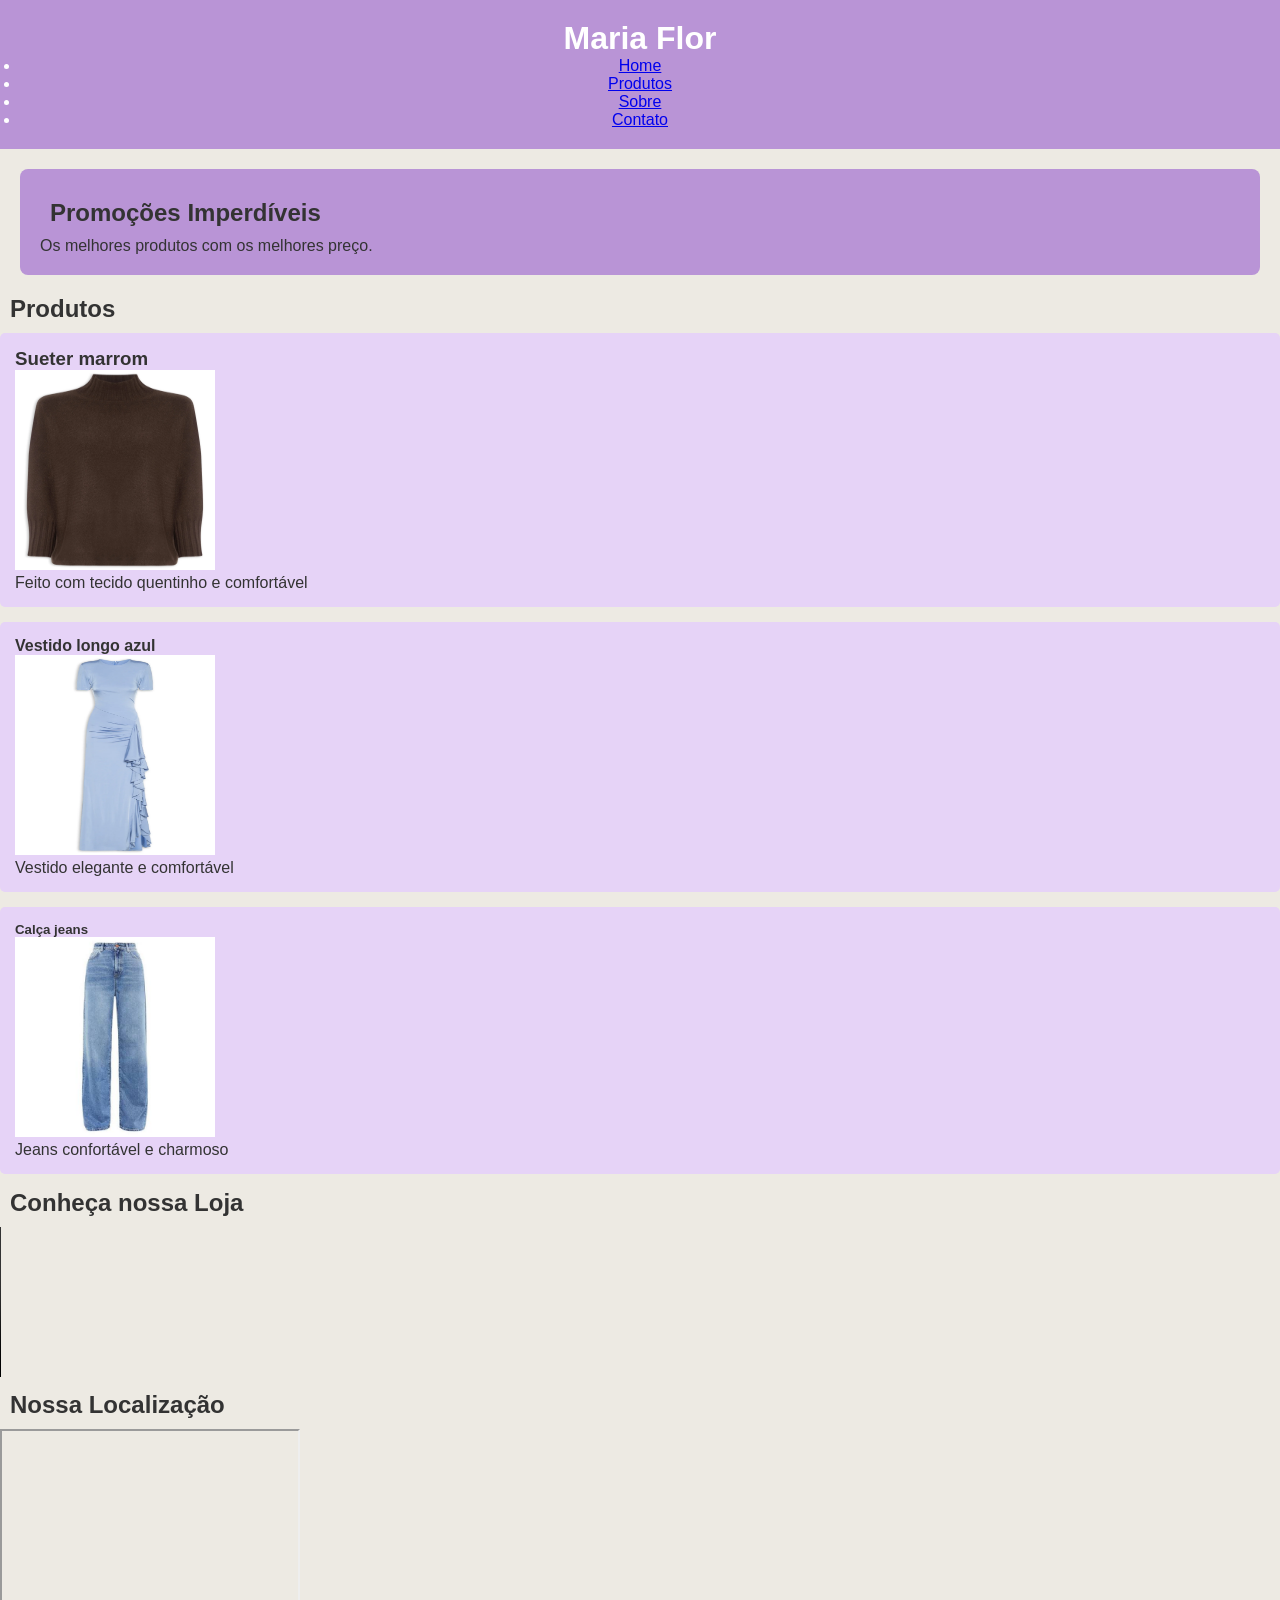
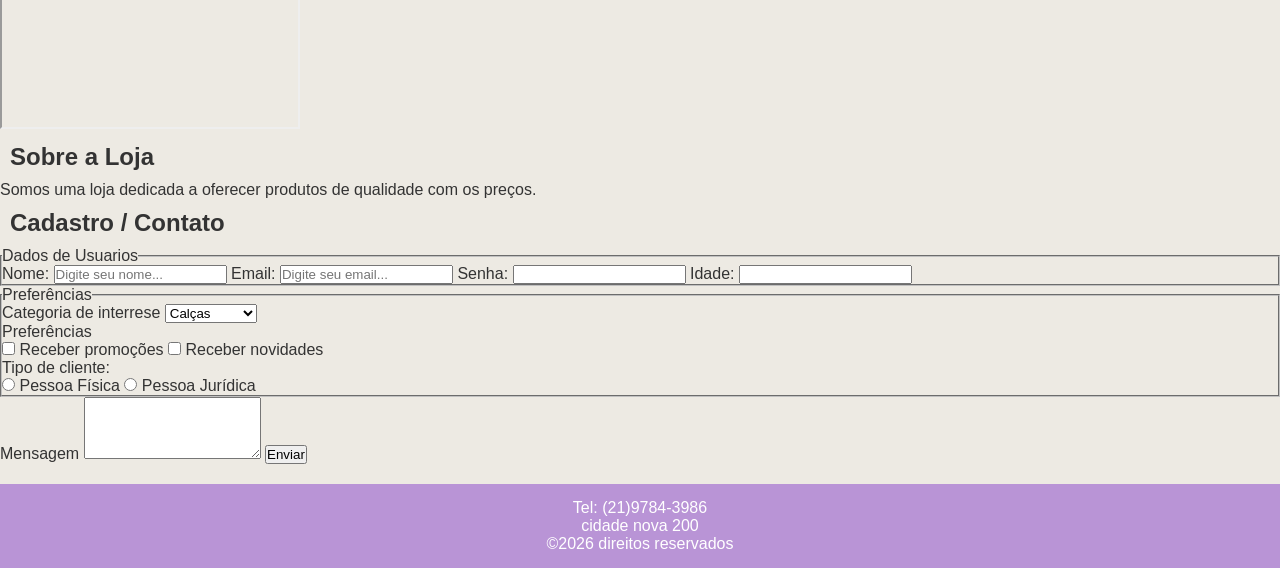
==== Minha-Loja/index.html @ 75ee2ba3 "aula de hoje" ====
<!DOCTYPE html>
<html lang="pt-BR">
<head>
    <meta charset="UTF-8">
    <meta name="viewport" content="width=device-width, initial-scale=1.0">
    <title>Document</title>

    <!--Vinculação do Css externo-->
    <link rel="stylesheet" href="./css/style.css">
</head>
<body>
     <!-- Cabeçalho-->
    <header class="header" id="Home">
<h1>Maria Flor</h1> 
<nav class="nav-menu">
    <ul>
<li><a href="#home">Home</a></li>
<li><a href="#produtos">Produtos</a></li>
<li><a href="sobre">Sobre</a></li>
<li><a href="#contato">Contato</a></li>

</ul>
</nav>
</header>

<main>

<!--Banner promocional-->
<section class="banner" arial-label="Destaque Principal">
<h2>Promoções Imperdíveis</h2>
<p>Os melhores produtos com os melhores preço.</p>

</section>
      
<!-- Produtos com imagem -->
<section id="produtos">
<h2>Produtos</h2>

<article class="product">
<h3> Sueter marrom</h3>
<img
src="./img/img.webp"
alt="Sueter marrom de gola alta, feito em tricô"
width="200"
height="200"
loading="lazy"
class="product-image">
<p> Feito com tecido quentinho e comfortável</p>
</article>



<article class="product">
<h4> Vestido longo azul</h4>
<img
src="./img/Imagem.webp"
alt="Vestido longo azul, bem confortável"
width="200"
height="200"
loading="lazy"
class="product-image">
<p> Vestido elegante e comfortável</p>
</article>



<article class="product">
<h5> Calça jeans </h5>
<img
src="./img/images.jpg"
alt="Jeans confortável e elegante"
width="200"
height="200"
loading="lazy"
class="product-image">
<p> Jeans confortável e charmoso</p>
</article>

</section>


<!---Sobre-->
    <section id="sobre" class="about">
        

    <!--Video promocional-->
    <section class="promo-video"></section>
    <h2>Conheça nossa Loja</h2>
    <video controls width="300">
    <source src="https://www.youtube.com/embed/Hmp93kMClUI?si=54E-G_0O9aYSrhpP" 
    type="video/mp4">

    </video>
    </section>

    <!--Localização com video-->
    <section class="location">
    <h2>Nossa Localização</h2>
    <iframe
    src="https://www.youtube.com/embed/a4cA0ET9DRY?si=WXRjD9ngmuBGpHN7" 
    width="300" height="300" title="Vídeo externo">
    </iframe>
    <iframe
    src="https://www.google.com/maps/embed?pb=!1m18!1m12!1m3!1d6249.571855
 1402415!2d-43.20067162297481!3d-22.909948079252946!2m3!1f0!2f0!3f0
 !3m2!1i1024!2i768!4f13.1!3m3!1m2!1s0x997f0c4e687185%3A0x973c7a140b
 9b61fa!2sEdif%C3%ADcio%20Eco%20Sapuca%C3%AD!5e1!3m2!1spt-BR!2sbr!4
 v1776867085334!5m2!1spt-BR!2sbr"
    width="300" height="200" style="border:0;" allowfullscreen="" loading="lazy"
    referrerpolicy="no-referrer-when-downgrade" width="300" height="200"
    title="Maps">>

    </iframe>

    </section>
    <h2>Sobre a Loja</h2>
    <p>Somos uma loja dedicada a oferecer produtos de qualidade com os preços.</p>

</section>

<!-- Formulário -->
<section id="=Contato">
<h2>Cadastro / Contato</h2>

<form class="form-contact" id="form-contact" action="/enviar">
<fieldset>
<legend>Dados de Usuarios</legend>

<label for="nome">Nome:</label>
<input type="text" id="nome" name="nome" require placeholder="Digite seu nome... " minlength="3">

 
<label for="email">Email:</label>
<input type="email" id="email" name="email" required placeholder="Digite seu email...">

<label for="senha">Senha:</label>
 <input type="senha" id="senha" name="email" required minlength="8">

  <label for=" idade">Idade:</label>
<input type="senha" id="senha" name="senha" required min="18" max="120">

<label></label>

</fieldset>
<!--Caixa de interações-->
<fieldset>
<legend>Preferências</legend>

<label for="categoria">Categoria de interrese</label>
<select id="categoria" name="categoria" required>
<option value=""select disabled>Selecione...</option>
<option value="calças">Calças</option>
<option value="vestidos">Roupas</option>
<option value="acessorios">Acessorios</option>

    </select>

<p>Preferências</p>
<input type="checkbox" name="pref" id="promo" value="promo">
<label for="promo">Receber promoções</label>

<input type="checkbox" name="pref" id="novidades" value="novidades">
<label for="novidades">Receber novidades</label>

<p>Tipo  de cliente:</p>
<input type="radio" id="pf" name="tipo" value="pf" required>
<label for="pf">Pessoa Física</label>

<input type="radio" id="pj" name="tipo" value="pj">
<label for="pj">Pessoa Jurídica</label>

</fieldset>

<label for="mensagem">Mensagem</label>
<textarea id="mensagem" name="mensagem" rows="4" placeholderDigite sua mensagem...>

</textarea>

                <button type="submit">Enviar</button>

 </form>

</section>
        

 </main>
    <footer class="footer">
        Tel: (21)9784-3986<br>
      cidade nova 200<br>
        &copy;2026 direitos reservados
    </footer>
</body>
</html>
---- Minha-Loja/css/style.css ----
/* reset */
*{
margin: 0;
padding: 0;
box-sizing: border-box;
}

/* Corpo da página*/
body{
    font-family: Arial, sans-serif;
    background-color: #ece8e1e7;
    color:#333;
}
/*Cabeçalho*/
.header{
    background-color: #b994d6;
    color: white;
    padding: 20px;
    text-align: center;
}

/*banner*/
.banner{
background-color:#b994d6;
padding: 20px;
margin: 20px;
border-radius: 8px
}

/* Seção de Produtos*/
.products{
    margin: 20px;
}

/*cards produtos*/
.product{
    background-color: #e6d3f7;
    border: #ddd;
    padding: 15px;
    margin-bottom: 15px;
    border-radius: 5px;
}

/*titulos*/
h2{
    margin: 10px;
}

/*Rodape*/
.footer{
    background-color: #b994d6;
    color: white;
    text-align: center;
    padding: 15px;
    margin-top: 20px;
}
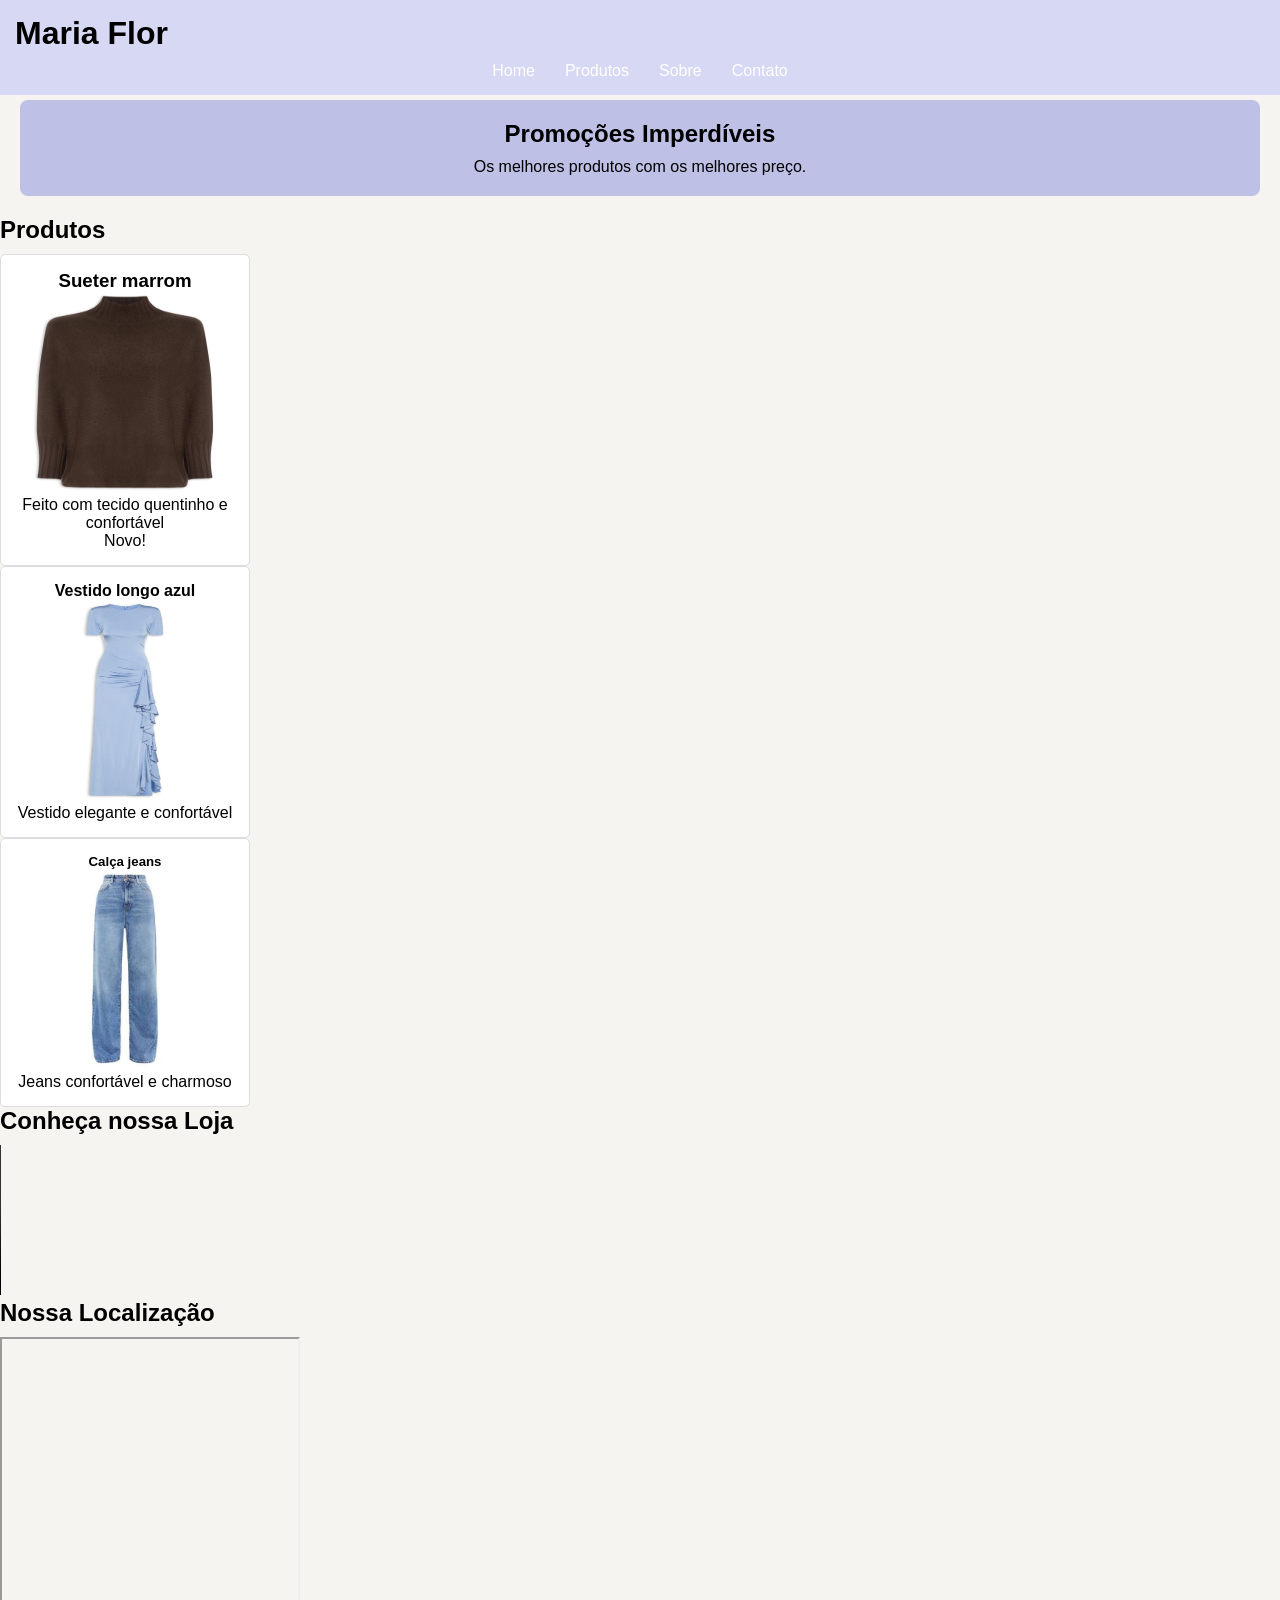
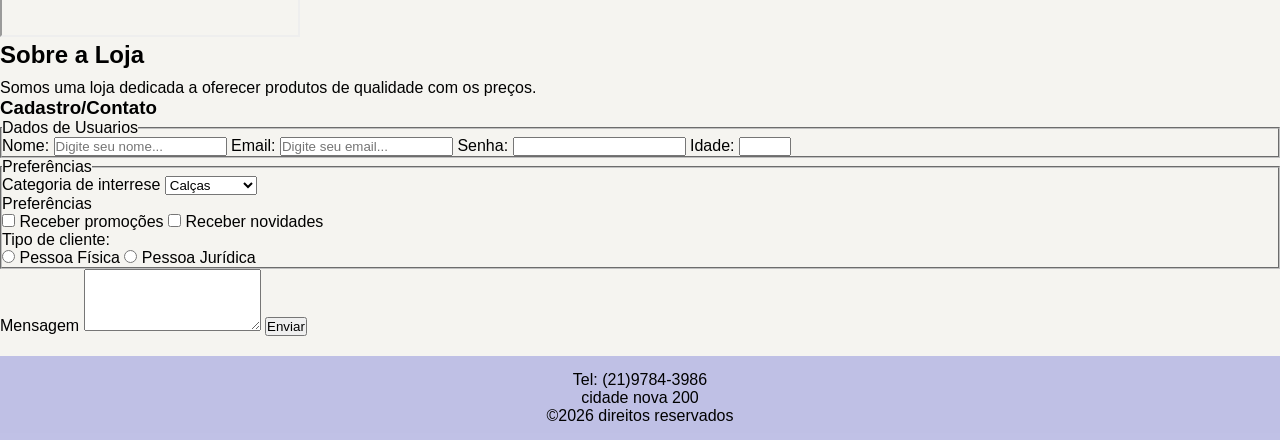
==== commit 2e534f20: "aula2" ====
--- a/Minha-Loja/index.html
+++ b/Minha-Loja/index.html
@@ -9,18 +9,18 @@
     <link rel="stylesheet" href="./css/style.css">
 </head>
 <body>
-     <!-- Cabeçalho-->
-    <header class="header" id="Home">
-<h1>Maria Flor</h1> 
-<nav class="nav-menu">
-    <ul>
-<li><a href="#home">Home</a></li>
-<li><a href="#produtos">Produtos</a></li>
-<li><a href="sobre">Sobre</a></li>
-<li><a href="#contato">Contato</a></li>
+    <!-- Cabeçalho-->
+<header class="header" id="Home">
+    <h1>Maria Flor</h1> 
+    <nav class="nav-menu">
+       <ul>
+    <li><a href="#home">Home</a></li>
+    <li><a href="#produtos">Produtos</a></li>
+    <li><a href="#sobre">Sobre</a></li>
+    <li><a href="#contato">Contato</a></li>
 
-</ul>
-</nav>
+    </ul>
+    </nav>
 </header>
 
 <main>
@@ -45,10 +45,9 @@
 height="200"
 loading="lazy"
 class="product-image">
-<p> Feito com tecido quentinho e comfortável</p>
+<p> Feito com tecido quentinho e confortável</p>
+<p class="bagde-novo">Novo!</p>
 </article>
-
-
 
 <article class="product">
 <h4> Vestido longo azul</h4>
@@ -59,21 +58,20 @@
 height="200"
 loading="lazy"
 class="product-image">
-<p> Vestido elegante e comfortável</p>
+<p> Vestido elegante e confortável</p>
+
 </article>
-
-
 
 <article class="product">
 <h5> Calça jeans </h5>
 <img
-src="./img/images.jpg"
-alt="Jeans confortável e elegante"
+src="./img/images.jpg"alt="Jeans confortável e elegante"
 width="200"
 height="200"
 loading="lazy"
 class="product-image">
 <p> Jeans confortável e charmoso</p>
+
 </article>
 
 </section>
@@ -102,10 +100,11 @@
     </iframe>
     <iframe
     src="https://www.google.com/maps/embed?pb=!1m18!1m12!1m3!1d6249.571855
- 1402415!2d-43.20067162297481!3d-22.909948079252946!2m3!1f0!2f0!3f0
- !3m2!1i1024!2i768!4f13.1!3m3!1m2!1s0x997f0c4e687185%3A0x973c7a140b
- 9b61fa!2sEdif%C3%ADcio%20Eco%20Sapuca%C3%AD!5e1!3m2!1spt-BR!2sbr!4
- v1776867085334!5m2!1spt-BR!2sbr"
+1402415!2d-43.20067162297481!3d-22.909948079252946!2m3!1f0!2f0!3f0
+!3m2!1i1024!2i768!4f13.1!3m3!1m2!1s0x997f0c4e687185%3A0x973c7a140b
+9b61fa!2sEdif%C3%ADcio%20Eco%20Sapuca%C3%AD!5e1!3m2!1spt-BR!2sbr!4
+v1776867085334!5m2!1spt-BR!2sbr"
+
     width="300" height="200" style="border:0;" allowfullscreen="" loading="lazy"
     referrerpolicy="no-referrer-when-downgrade" width="300" height="200"
     title="Maps">>
@@ -119,25 +118,25 @@
 </section>
 
 <!-- Formulário -->
-<section id="=Contato">
-<h2>Cadastro / Contato</h2>
+<section id="=contato">
+<h3>Cadastro/Contato</h3>
 
 <form class="form-contact" id="form-contact" action="/enviar">
 <fieldset>
 <legend>Dados de Usuarios</legend>
 
 <label for="nome">Nome:</label>
-<input type="text" id="nome" name="nome" require placeholder="Digite seu nome... " minlength="3">
+<input type="text" id="nome" name="nome" required placeholder="Digite seu nome... " minlength="3">
 
  
 <label for="email">Email:</label>
 <input type="email" id="email" name="email" required placeholder="Digite seu email...">
 
 <label for="senha">Senha:</label>
- <input type="senha" id="senha" name="email" required minlength="8">
+ <input type="password" id="senha" name="email" required minlength="8">
 
   <label for=" idade">Idade:</label>
-<input type="senha" id="senha" name="senha" required min="18" max="120">
+<input type="number" id="idade" name="idade" required min="18" max="120">
 
 <label></label>
 
@@ -148,7 +147,7 @@
 
 <label for="categoria">Categoria de interrese</label>
 <select id="categoria" name="categoria" required>
-<option value=""select disabled>Selecione...</option>
+<option value="" select disabled>Selecione...</option>
 <option value="calças">Calças</option>
 <option value="vestidos">Roupas</option>
 <option value="acessorios">Acessorios</option>
@@ -184,7 +183,7 @@
         
 
  </main>
-    <footer class="footer">
+    <footer class="footer" id="contato">
         Tel: (21)9784-3986<br>
       cidade nova 200<br>
         &copy;2026 direitos reservados
--- a/Minha-Loja/css/style.css
+++ b/Minha-Loja/css/style.css
@@ -8,49 +8,116 @@
 /* Corpo da página*/
 body{
     font-family: Arial, sans-serif;
-    background-color: #ece8e1e7;
-    color:#333;
+    background-color: #f5f3efe7;
+   
 }
-/*Cabeçalho*/
+/*Cabeçalho fixo*/
 .header{
-    background-color: #b994d6;
-    color: white;
-    padding: 20px;
-    text-align: center;
+    background-color:#d7d8f4;
+    color: #000000;
+    padding: 15px;
+    position: fixed;
+    width: 100%;
+    top: 0;
+    z-index: 1000;
+    
+
 }
 
 /*banner*/
 .banner{
-background-color:#b994d6;
-padding: 20px;
+background-color:#b6b7e4d6;
+padding: 20px; 
 margin: 20px;
-border-radius: 8px
+border-radius: 8px;
+text-align: center;
+}
+
+main{
+    margin-top: 100px;
 }
 
 /* Seção de Produtos*/
 .products{
-    margin: 20px;
+    display: flex;
+    flex-wrap: wrap;
+    justify-content: center;
+    gap: 20px;
+   /* margin: 20px;*/
 }
 
-/*cards produtos*/
+
+/*cards produtos lado a lado*/
 .product{
-    background-color: #e6d3f7;
-    border: #ddd;
+   /* position: relative;*/
+   /* display: inline-block;*/
+   /* width: 45%;*/
+    background-color: #ffffff;
+    border: 1px solid #ddd;
     padding: 15px;
-    margin-bottom: 15px;
+    width: 250px;
     border-radius: 5px;
+    text-align: center;
+   /* margin: 10px;*/
+    /*vertical-align: top; */
+
 }
+
+/* bagde NOVO*/
+/*.bagde-novo{
+position: absolute;
+top: 5px;
+right: 5px;
+border: 1px solid #ffffff;
+background-color: #cd1818;
+color: #000000;
+border-radius: 5px;
+padding: 2px;
+}/*
+
+/*product hover*/
+.product:hover{
+transform: scale(1.05);
+border-color: #989ada;
+}
+
 
 /*titulos*/
 h2{
-    margin: 10px;
+margin-bottom: 10px;
+    
 }
 
 /*Rodape*/
 .footer{
-    background-color: #b994d6;
-    color: white;
+    background-color: #b6b7e4d6;
+    color: #000000;
     text-align: center;
     padding: 15px;
     margin-top: 20px;
-}+}
+
+/*menu horizontal flex*/
+.nav-menu ul{
+    display: flex;
+    justify-content: center;
+    list-style: none;
+    margin-top: 10px;
+}
+
+
+
+.nav-menu  li{
+margin: 0 15px;
+    
+}
+
+.nav-menu a{
+    color:white;
+    text-decoration: none;
+}
+
+/*hover do menu*/
+.nav-menu a:hover{
+    text-decoration: underline;
+}
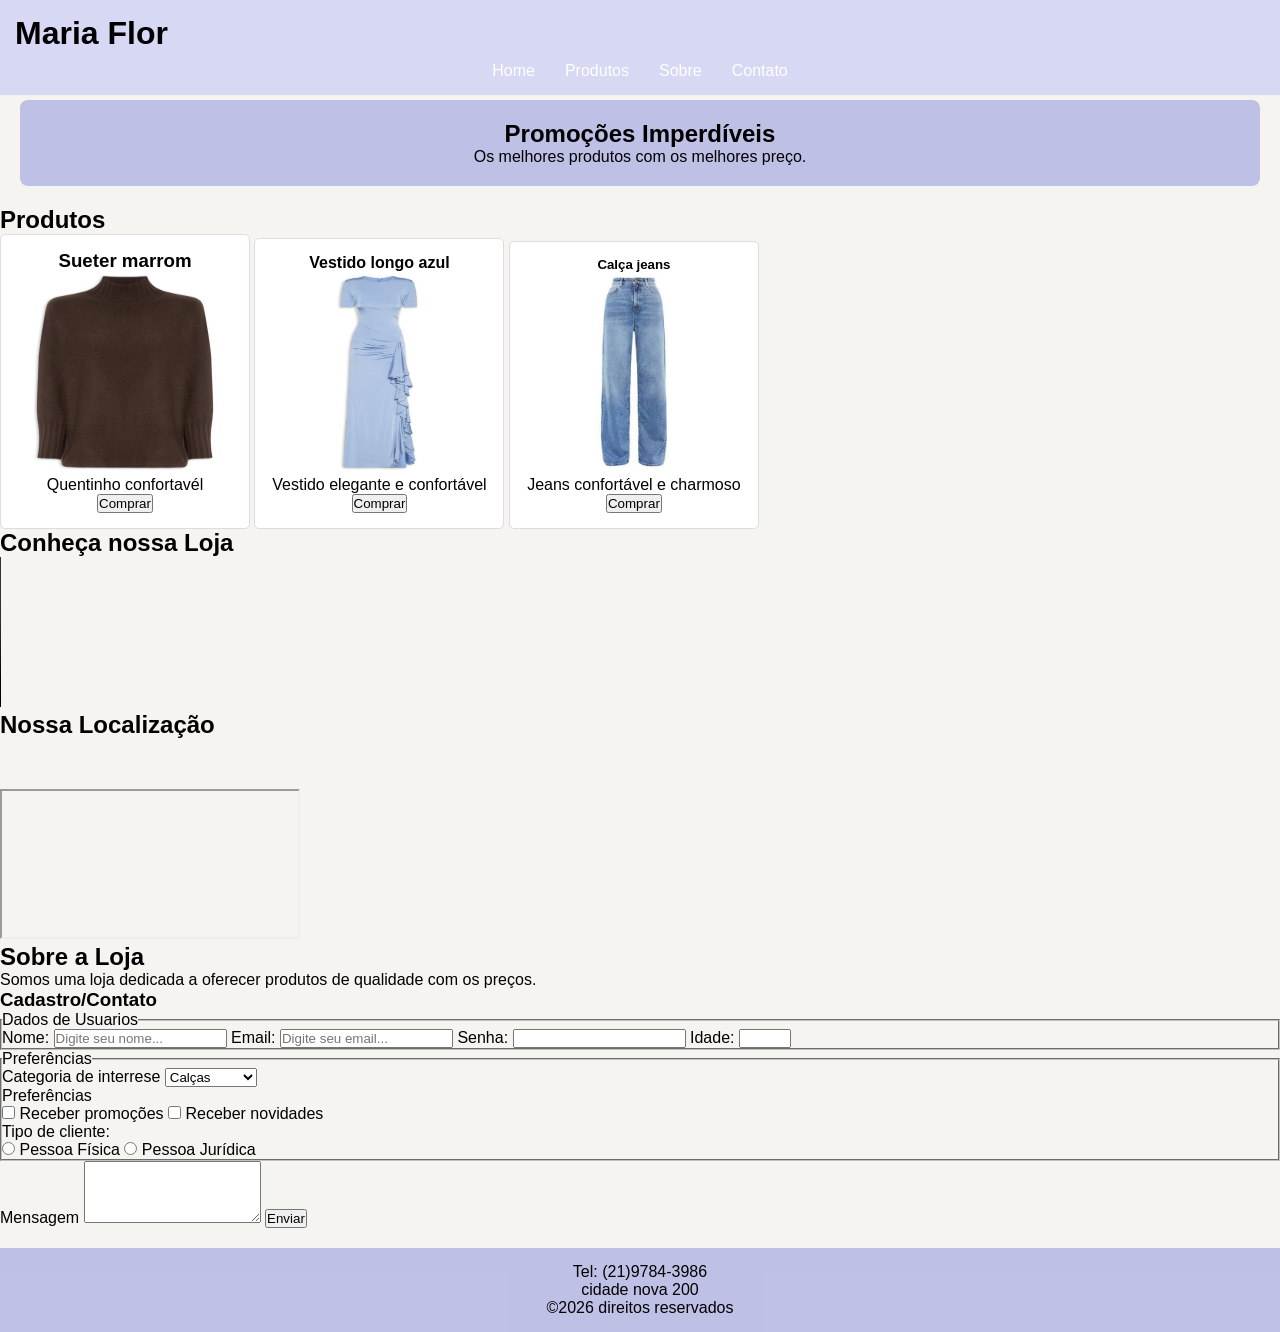
==== commit 889c3c86: "site atualizado" ====
--- a/Minha-Loja/index.html
+++ b/Minha-Loja/index.html
@@ -3,7 +3,7 @@
 <head>
     <meta charset="UTF-8">
     <meta name="viewport" content="width=device-width, initial-scale=1.0">
-    <title>Document</title>
+    <title>minha loja online</title>
 
     <!--Vinculação do Css externo-->
     <link rel="stylesheet" href="./css/style.css">
@@ -33,10 +33,10 @@
 </section>
       
 <!-- Produtos com imagem -->
-<section id="produtos">
+<section id="product">
 <h2>Produtos</h2>
 
-<article class="product">
+<article class="product-card">
 <h3> Sueter marrom</h3>
 <img
 src="./img/img.webp"
@@ -45,11 +45,13 @@
 height="200"
 loading="lazy"
 class="product-image">
-<p> Feito com tecido quentinho e confortável</p>
-<p class="bagde-novo">Novo!</p>
+<p> Quentinho confortavél </p>
+ <button type="submit">Comprar</button>
+
 </article>
 
-<article class="product">
+
+<article class="product-card">
 <h4> Vestido longo azul</h4>
 <img
 src="./img/Imagem.webp"
@@ -59,20 +61,24 @@
 loading="lazy"
 class="product-image">
 <p> Vestido elegante e confortável</p>
-
+   <button type="submit">Comprar</button>
 </article>
 
-<article class="product">
+
+<article class="product-card">
 <h5> Calça jeans </h5>
 <img
-src="./img/images.jpg"alt="Jeans confortável e elegante"
+src="./img/images.jpg"
+alt="Jeans confortável e elegante"
 width="200"
 height="200"
 loading="lazy"
 class="product-image">
 <p> Jeans confortável e charmoso</p>
+ <button type="submit">Comprar</button>
+</article>
 
-</article>
+
 
 </section>
 
@@ -82,12 +88,12 @@
         
 
     <!--Video promocional-->
-    <section class="promo-video"></section>
+    <section class="promo-video">
     <h2>Conheça nossa Loja</h2>
     <video controls width="300">
     <source src="https://www.youtube.com/embed/Hmp93kMClUI?si=54E-G_0O9aYSrhpP" 
     type="video/mp4">
-
+    seu navegador não suporta o vídeo.
     </video>
     </section>
 
@@ -96,7 +102,7 @@
     <h2>Nossa Localização</h2>
     <iframe
     src="https://www.youtube.com/embed/a4cA0ET9DRY?si=WXRjD9ngmuBGpHN7" 
-    width="300" height="300" title="Vídeo externo">
+    width="300" height="150" title="Vídeo externo">    
     </iframe>
     <iframe
     src="https://www.google.com/maps/embed?pb=!1m18!1m12!1m3!1d6249.571855
@@ -106,7 +112,7 @@
 v1776867085334!5m2!1spt-BR!2sbr"
 
     width="300" height="200" style="border:0;" allowfullscreen="" loading="lazy"
-    referrerpolicy="no-referrer-when-downgrade" width="300" height="200"
+    referrerpolicy="no-referrer-when-downgrade" width="300" height="150"
     title="Maps">>
 
     </iframe>
--- a/Minha-Loja/css/style.css
+++ b/Minha-Loja/css/style.css
@@ -20,8 +20,6 @@
     width: 100%;
     top: 0;
     z-index: 1000;
-    
-
 }
 
 /*banner*/
@@ -38,33 +36,33 @@
 }
 
 /* Seção de Produtos*/
-.products{
-    display: flex;
-    flex-wrap: wrap;
-    justify-content: center;
-    gap: 20px;
-   /* margin: 20px;*/
-}
+    .produtos{
+        display: flex;
+        flex-wrap: wrap;
+        justify-content: center;
+        gap: 20px;
+    /* margin: 20px;*/
+    }
 
 
-/*cards produtos lado a lado*/
-.product{
-   /* position: relative;*/
-   /* display: inline-block;*/
-   /* width: 45%;*/
-    background-color: #ffffff;
-    border: 1px solid #ddd;
-    padding: 15px;
-    width: 250px;
-    border-radius: 5px;
-    text-align: center;
-   /* margin: 10px;*/
-    /*vertical-align: top; */
+    /*cards produtos lado a lado*/
+    .product-card{
+        /*position: relative*/
+        display: inline-block;
+        /* width: 45%;*/
+        background-color: #ffffff;
+        border: 1px solid #ddd;
+        padding: 15px;
+        width: 250px;
+        border-radius: 5px;
+        text-align: center;
+    /* margin: 10px;*/
+        /*vertical-align: top; */
 
 }
 
 /* bagde NOVO*/
-/*.bagde-novo{
+.bagde-novo{
 position: absolute;
 top: 5px;
 right: 5px;
@@ -73,7 +71,7 @@
 color: #000000;
 border-radius: 5px;
 padding: 2px;
-}/*
+}
 
 /*product hover*/
 .product:hover{
@@ -81,12 +79,26 @@
 border-color: #989ada;
 }
 
+@media (min-width: 1024px) {
+.products {
+grid-template-columns: repeat(3, 1fr);
+}
+}
 
-/*titulos*/
-h2{
-margin-bottom: 10px;
-    
+
+@media (min-width: 768px) {
+.products {
+grid-template-columns: repeat(3, 1fr);
 }
+}
+
+@media (max-width: 768px) {
+.produtos-grid {
+grid: template columns 1fr;
+}
+}
+
+
 
 /*Rodape*/
 .footer{
@@ -109,7 +121,6 @@
 
 .nav-menu  li{
 margin: 0 15px;
-    
 }
 
 .nav-menu a{
@@ -121,3 +132,4 @@
 .nav-menu a:hover{
     text-decoration: underline;
 }
+
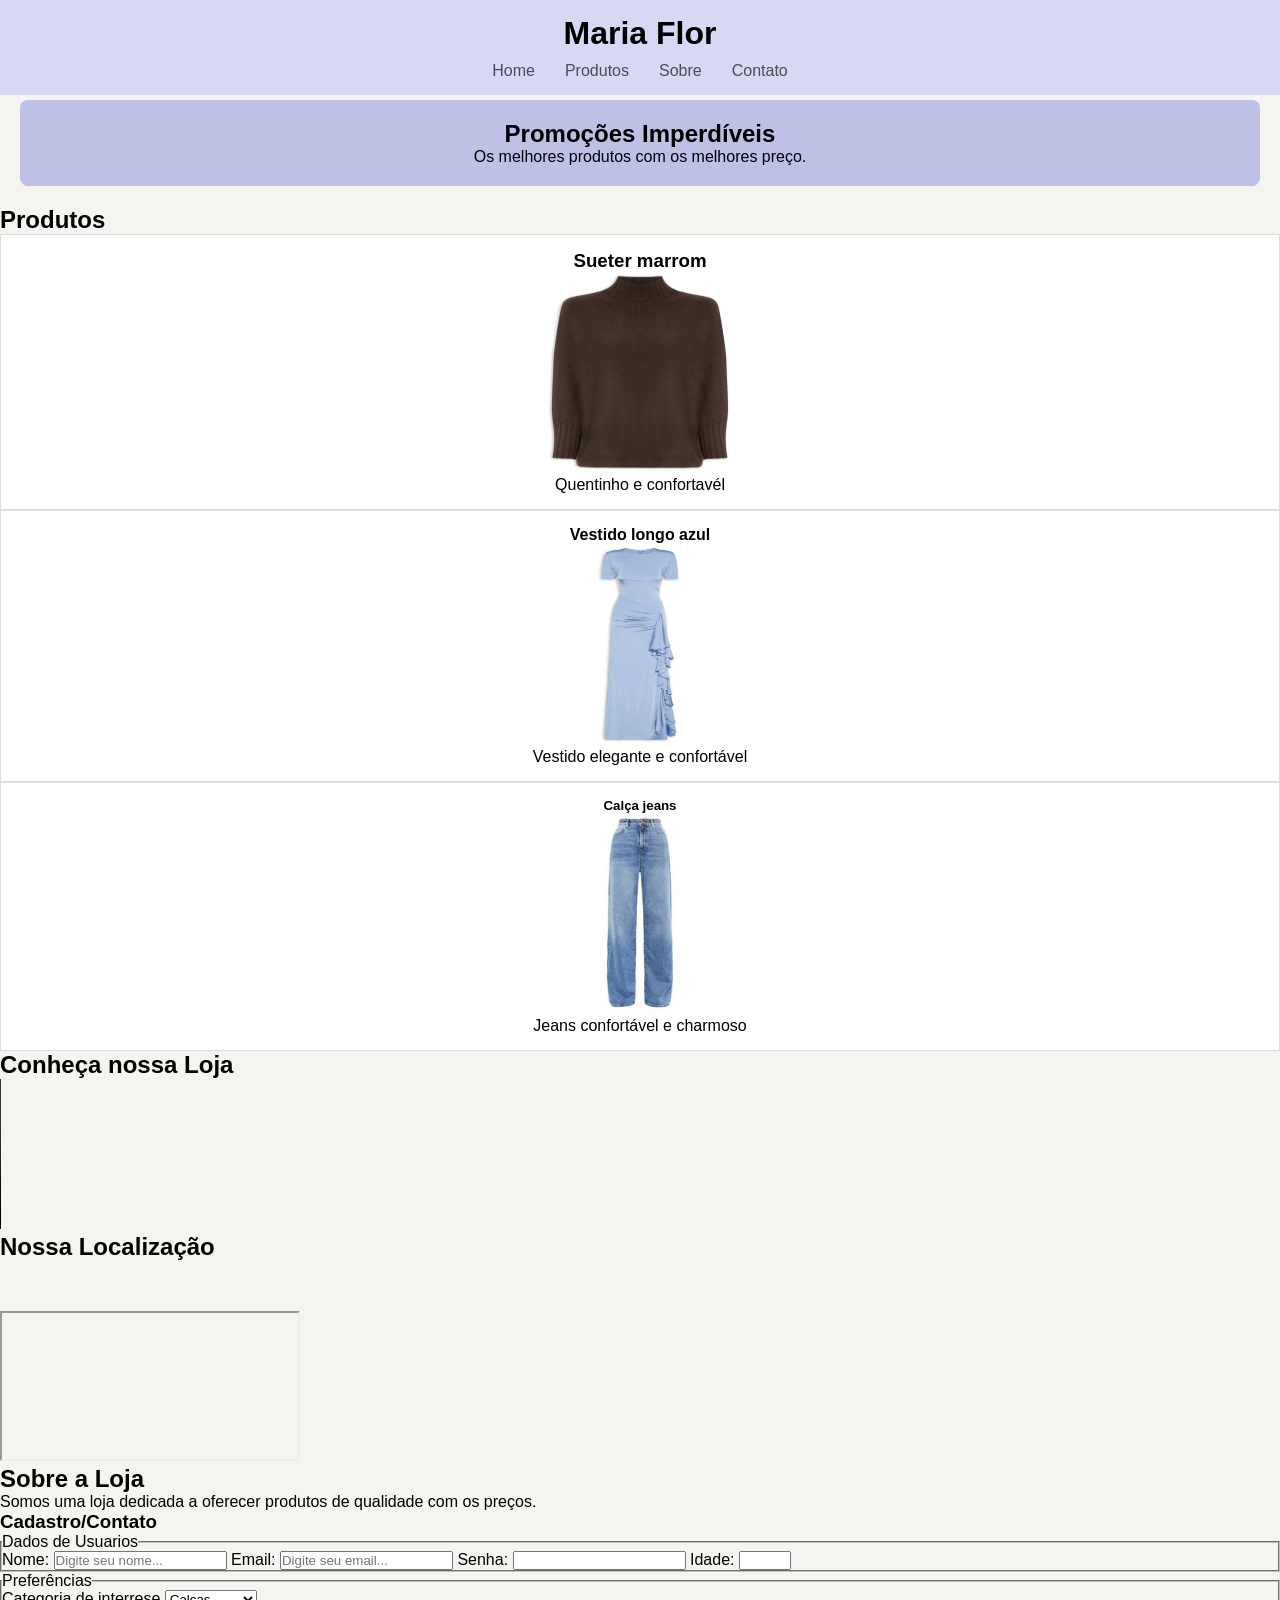
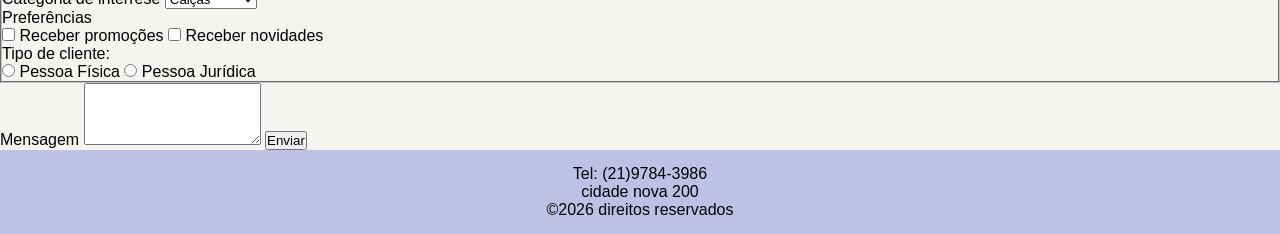
==== commit 24443efa: "atualização2" ====
--- a/Minha-Loja/index.html
+++ b/Minha-Loja/index.html
@@ -45,9 +45,7 @@
 height="200"
 loading="lazy"
 class="product-image">
-<p> Quentinho confortavél </p>
- <button type="submit">Comprar</button>
-
+<p> Quentinho e confortavél </p>
 </article>
 
 
@@ -61,7 +59,6 @@
 loading="lazy"
 class="product-image">
 <p> Vestido elegante e confortável</p>
-   <button type="submit">Comprar</button>
 </article>
 
 
@@ -75,7 +72,6 @@
 loading="lazy"
 class="product-image">
 <p> Jeans confortável e charmoso</p>
- <button type="submit">Comprar</button>
 </article>
 
 
--- a/Minha-Loja/css/style.css
+++ b/Minha-Loja/css/style.css
@@ -1,3 +1,16 @@
+:root{
+    --primary-color:#b6b7e4d6;
+    --secundary-color:#989ada;
+    --dark-color:#000000;
+    --text-color:#000000;
+    --bg-color:#ffffff;
+    
+    --padding:15px;
+    --radius:8px;
+
+
+}
+
 /* reset */
 *{
 margin: 0;
@@ -14,12 +27,13 @@
 /*Cabeçalho fixo*/
 .header{
     background-color:#d7d8f4;
-    color: #000000;
+    color: var(--dark-color);
     padding: 15px;
     position: fixed;
     width: 100%;
     top: 0;
     z-index: 1000;
+    text-align:center;
 }
 
 /*banner*/
@@ -29,6 +43,7 @@
 margin: 20px;
 border-radius: 8px;
 text-align: center;
+animation: fadeIn 1s ease-in;
 }
 
 main{
@@ -36,28 +51,30 @@
 }
 
 /* Seção de Produtos*/
-    .produtos{
-        display: flex;
-        flex-wrap: wrap;
-        justify-content: center;
-        gap: 20px;
-    /* margin: 20px;*/
-    }
+.produtos{
+display:grid;
+grid-template-columns:1fr 1fr;
+gap: 15px;
+padding: 10px;
+/*justify-content: center;*/
+/* margin: 20px;*/
+}
 
 
-    /*cards produtos lado a lado*/
-    .product-card{
-        /*position: relative*/
-        display: inline-block;
-        /* width: 45%;*/
-        background-color: #ffffff;
-        border: 1px solid #ddd;
-        padding: 15px;
-        width: 250px;
-        border-radius: 5px;
-        text-align: center;
-    /* margin: 10px;*/
-        /*vertical-align: top; */
+/*cards produtos lado a lado*/
+.product-card{
+/*position: relative*/
+/*display: inline-block;*/
+/* width: 45%;*/
+background-color: var(--bg-color);
+border: 1px solid #ddd;
+padding: 15px;
+text-align: center;
+transition: transform 0.3s, box-shadow 0.3s;
+/*width: 250px;*/
+/*border-radius: 5px;*/
+/* margin: 10px;*/
+/*vertical-align: top; */
 
 }
 
@@ -66,47 +83,28 @@
 position: absolute;
 top: 5px;
 right: 5px;
-border: 1px solid #ffffff;
+border: 1px solid var(--bg-color);
 background-color: #cd1818;
-color: #000000;
+color:var(--dark-color);
 border-radius: 5px;
 padding: 2px;
 }
 
 /*product hover*/
 .product:hover{
-transform: scale(1.05);
-border-color: #989ada;
+transform: translateY(-5px);
+box-shadow: 0 4px 10px rgba(red, green, blue, alpha);
+border-color:var(--secundary-color);
 }
-
-@media (min-width: 1024px) {
-.products {
-grid-template-columns: repeat(3, 1fr);
-}
-}
-
-
-@media (min-width: 768px) {
-.products {
-grid-template-columns: repeat(3, 1fr);
-}
-}
-
-@media (max-width: 768px) {
-.produtos-grid {
-grid: template columns 1fr;
-}
-}
-
 
 
 /*Rodape*/
 .footer{
-    background-color: #b6b7e4d6;
-    color: #000000;
+    background-color: var(--primary-color);
+    color: var(--dark-color);
     text-align: center;
     padding: 15px;
-    margin-top: 20px;
+   /* margin-top: 20px;*/
 }
 
 /*menu horizontal flex*/
@@ -118,18 +116,42 @@
 }
 
 
-
 .nav-menu  li{
 margin: 0 15px;
 }
 
 .nav-menu a{
-    color:white;
-    text-decoration: none;
+    color:#000000a7;
+    text-decoration:none;
 }
 
 /*hover do menu*/
 .nav-menu a:hover{
-    text-decoration: underline;
+    text-decoration:underline;
 }
 
+/*tablet*/
+@media (min-width:768px){
+    .products{
+        grid-template-columns: 1fr,1fr;
+    }
+}
+
+/*desktop*/
+@media (min-width:1024px){
+    .products{
+        grid-template-columns: repeat(3,1fr);
+    }
+
+}
+
+/*animação*/
+@keyframes fadeIn{
+    from{
+opacity: 0;
+ transform: translateY(10px);}
+to {
+opacity: 1;
+transform: translateY(0);
+ }
+}
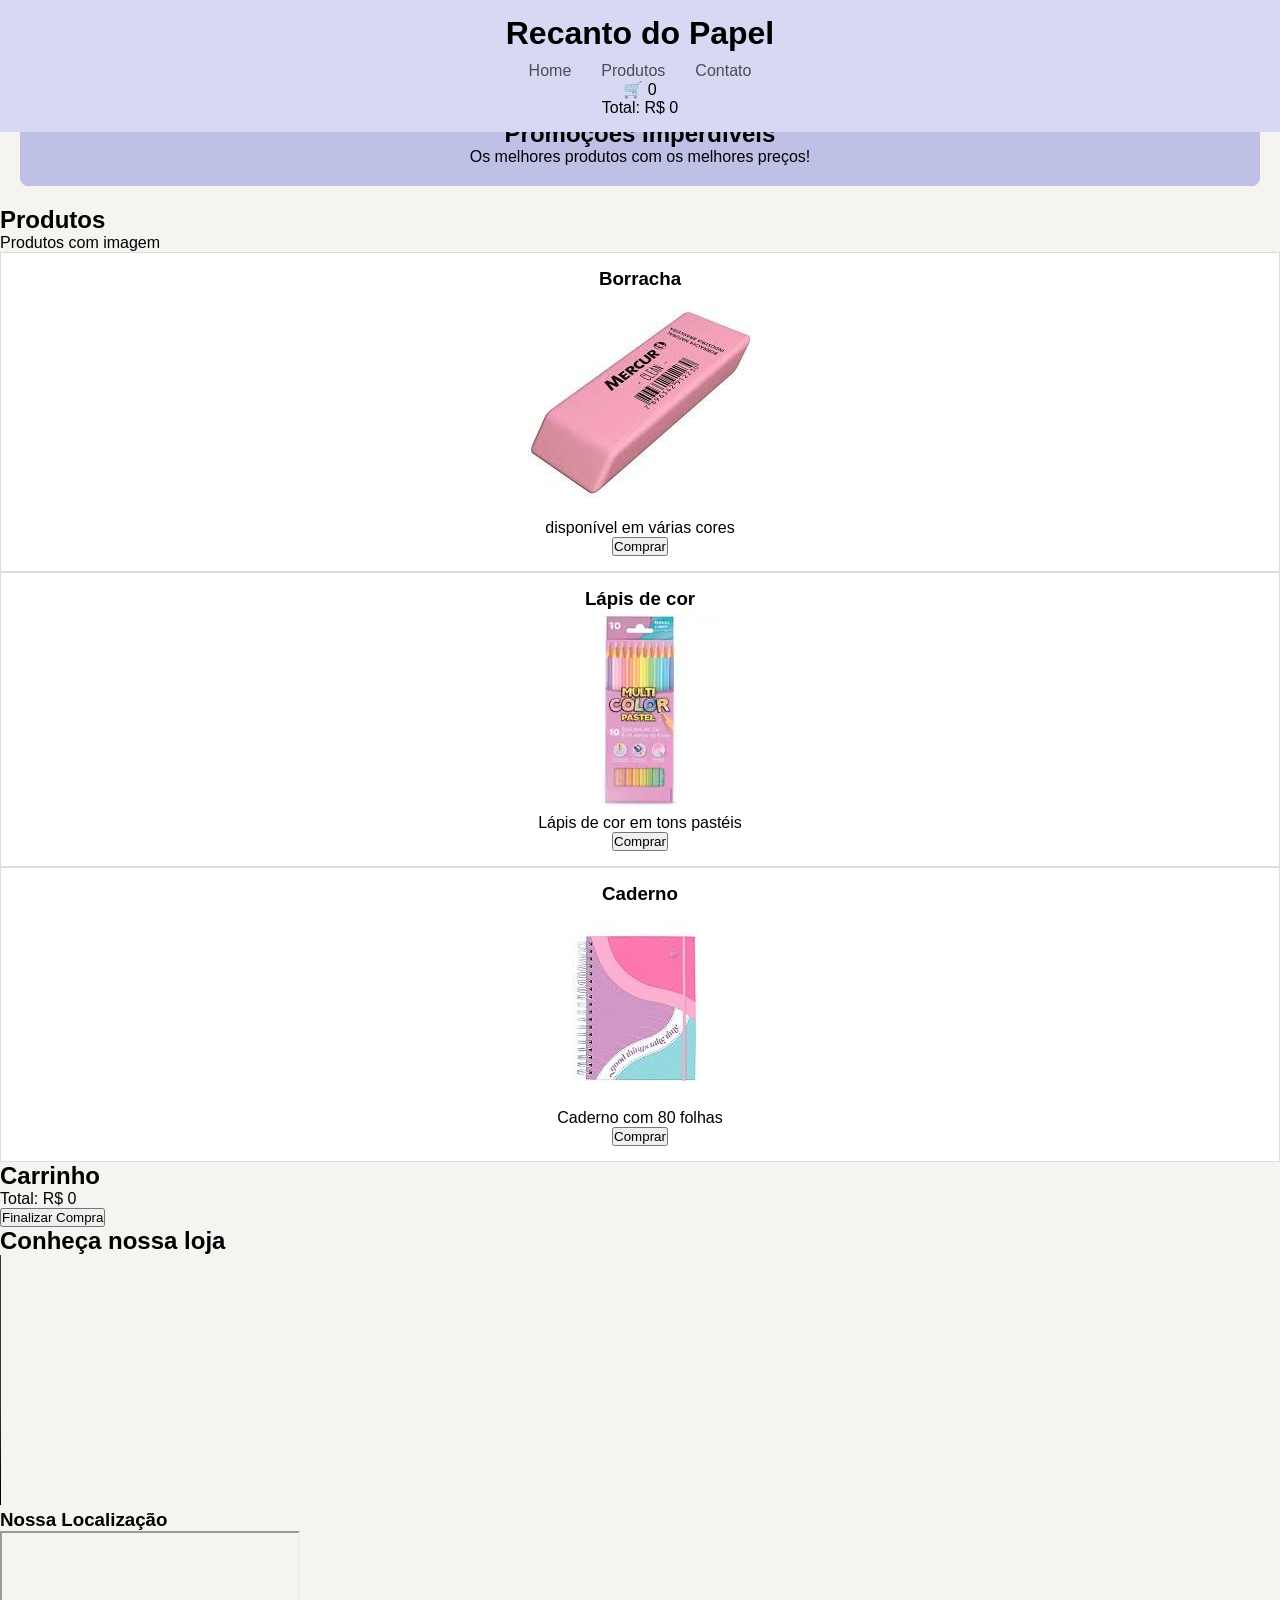
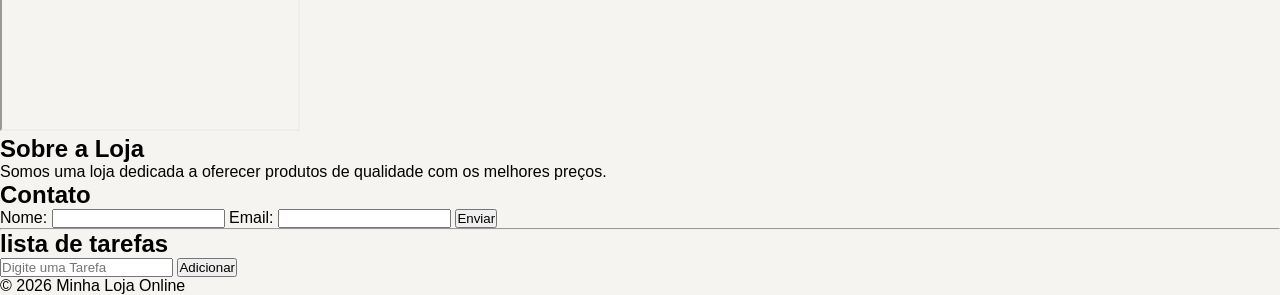
==== commit 59438549: "projeto correto" ====
--- a/Minha-Loja/index.html
+++ b/Minha-Loja/index.html
@@ -1,194 +1,140 @@
 <!DOCTYPE html>
 <html lang="pt-BR">
+
 <head>
     <meta charset="UTF-8">
     <meta name="viewport" content="width=device-width, initial-scale=1.0">
-    <title>minha loja online</title>
+    <!--link com CSS externo-->
+    <link rel="stylesheet" href="./css/style.css">
+    <title>Recanto do Papel</title>
+</head>
 
-    <!--Vinculação do Css externo-->
-    <link rel="stylesheet" href="./css/style.css">
-</head>
 <body>
-    <!-- Cabeçalho-->
-<header class="header" id="Home">
-    <h1>Maria Flor</h1> 
-    <nav class="nav-menu">
-       <ul>
-    <li><a href="#home">Home</a></li>
-    <li><a href="#produtos">Produtos</a></li>
-    <li><a href="#sobre">Sobre</a></li>
-    <li><a href="#contato">Contato</a></li>
+    <!--Cabeçalho-->
+    <header class="header">
+        <h1>Recanto do Papel</h1>
 
-    </ul>
-    </nav>
-</header>
+        <nav class="nav-menu">
+            <ul>
+                <li><a href="#">Home</a></li>
+                <li><a href="#">Produtos</a></li>
+                <li><a href="#">Contato</a></li>
+            </ul>
+        </nav>
 
-<main>
+        <section class="mini-cart">
+            <span>🛒</span>
 
-<!--Banner promocional-->
-<section class="banner" arial-label="Destaque Principal">
-<h2>Promoções Imperdíveis</h2>
-<p>Os melhores produtos com os melhores preço.</p>
+            <span id="cart-count">0</span>
+            <section class="mini-cart-dropdown" id="mini-cart-dropdown">
+                <ul id="mini-cart-list"></ul>
 
-</section>
-      
-<!-- Produtos com imagem -->
-<section id="product">
-<h2>Produtos</h2>
+                <p id="mini-total">Total: R$ 0</p>
+            </section>
+        </section>
 
-<article class="product-card">
-<h3> Sueter marrom</h3>
-<img
-src="./img/img.webp"
-alt="Sueter marrom de gola alta, feito em tricô"
-width="200"
-height="200"
-loading="lazy"
-class="product-image">
-<p> Quentinho e confortavél </p>
-</article>
+    </header>
+    
+    <main id="home">
+        <!--Banner-->
+        <section class="banner" aria-label="Destaque principal">
+            <h2>Promoções Imperdíveis</h2>
+            <p>Os melhores produtos com os melhores preços!</p>
+        </section>
 
+        <section class="products">
+            <h2>Produtos</h2>
+            <section id="product-list" class="products"></section>
+        </section>
 
-<article class="product-card">
-<h4> Vestido longo azul</h4>
-<img
-src="./img/Imagem.webp"
-alt="Vestido longo azul, bem confortável"
-width="200"
-height="200"
-loading="lazy"
-class="product-image">
-<p> Vestido elegante e confortável</p>
-</article>
+        Produtos com imagem
+        <section class="products">
+            <article class="product-card">
+                <h3>Borracha</h3>
+                <img src="./img/borracha.jpg" alt="Borracha escolar">
+                <p>disponível em várias cores</p>
+                <button class="bnt">Comprar</button>
+            </article>
 
+            <article class="product-card">
+                <h3>Lápis de cor</h3>
+                <img src="./img/lapis-de-cor.webp" alt="Lápis de cor">
+                <p>Lápis de cor em tons pastéis</p>
+                <button class="bnt">Comprar</button>
+            </article>
 
-<article class="product-card">
-<h5> Calça jeans </h5>
-<img
-src="./img/images.jpg"
-alt="Jeans confortável e elegante"
-width="200"
-height="200"
-loading="lazy"
-class="product-image">
-<p> Jeans confortável e charmoso</p>
-</article>
+            <article class="product-card">
+                <h3>Caderno</h3>
+                <img src="./img/images.jpg" alt="Caderno universitário">
+                <p>Caderno com 80 folhas</p>
+                <button class="bnt">Comprar</button>
+            </article>
+        </section>
+        <section class="cart">
+            <h2>Carrinho</h2>
+            <ul id="cart-list"></ul>
 
+            <p id="total">Total: R$ 0</p>
+            <button id="finalizar-compra">Finalizar Compra</button>
 
+            <p id="mensagem-compra"></p>
+        </section>
 
-</section>
+        <!-- Sobre -->
+         <section id="sobre" class="about">
+            <section class="about-content">
+                <!-- Vídeo promocional -->
+                 <section class="promo-video">
+                    <h2>Conheça nossa loja</h2>
+                    <video controls width="500">
+                        <source src="img/video.mp4" type="video/mp4">
+                    </video>
+                 </section>
+                 <!-- Integração com iframe -->
+                  <section class="location">
+                    <h3>Nossa Localização</h3>
+                    <iframe src="https://www.youtube.com/embed/a4cA0ET9DRY?si=WXRjD9ngmuBGpHN7"
+                    width="300" height="200"
+                    title="Vídeo externo">
+                </iframe>
+                <iframe
+                    src="https://www.google.com/maps/embed?pb=!1m18!1m12!1m3!1d7350.493853943789!2d-43.184188899999995!3d-22.9042614!2m3!1f0!2f0!3f0!3m2!1i1024!2i768!4f13.1!3m3!1m2!1s0x997f67f954a7af%3A0xbf31535326672663!2sR.%20Sr.%20dos%20Passos%20-%20Centro%2C%20Rio%20de%20Janeiro%20-%20RJ!5e0!3m2!1spt-BR!2sbr!4v1786728781411!5m2!1spt-BR!2sbr"
+                        width="300" height="200" style="border:0;" allowfullscreen=""
+                        loading="lazy"
+                        referrerpolicy="no-referrer-when-downgrade" width="300" height
+                        ="200" title="Maps">
+                </iframe>
+                </section>
+            </section>
+            <h2 class="about-title">Sobre a Loja</h2>
+            <p class="about-text">Somos uma loja dedicada a oferecer produtos de qualidade com os melhores preços.</p>
+         </section>
 
+         <!-- Contato -->
+         <section id="contato" class="contact">
+            <h2>Contato</h2>
+            <form aria-label="Formulário de contato">
+               <label for="nome">Nome:</label> 
+               <input type="text" id="nome" required>
 
-<!---Sobre-->
-    <section id="sobre" class="about">
-        
+               <label for="email">Email:</label>
+               <input type="email" id="email" required>
 
-    <!--Video promocional-->
-    <section class="promo-video">
-    <h2>Conheça nossa Loja</h2>
-    <video controls width="300">
-    <source src="https://www.youtube.com/embed/Hmp93kMClUI?si=54E-G_0O9aYSrhpP" 
-    type="video/mp4">
-    seu navegador não suporta o vídeo.
-    </video>
-    </section>
+               <button type="submit">Enviar</button>
+            </form>
+        <p id="mensagem"></p>
+         </section>
+         <hr>
+         <section class="todo">
+            <h2>lista de tarefas</h2>
+            <input type="text" id="nova-tarefa" placeholder="Digite uma Tarefa">
+            <button id="adicionar">Adicionar</button>
+         </section>
+    </main>
 
-    <!--Localização com video-->
-    <section class="location">
-    <h2>Nossa Localização</h2>
-    <iframe
-    src="https://www.youtube.com/embed/a4cA0ET9DRY?si=WXRjD9ngmuBGpHN7" 
-    width="300" height="150" title="Vídeo externo">    
-    </iframe>
-    <iframe
-    src="https://www.google.com/maps/embed?pb=!1m18!1m12!1m3!1d6249.571855
-1402415!2d-43.20067162297481!3d-22.909948079252946!2m3!1f0!2f0!3f0
-!3m2!1i1024!2i768!4f13.1!3m3!1m2!1s0x997f0c4e687185%3A0x973c7a140b
-9b61fa!2sEdif%C3%ADcio%20Eco%20Sapuca%C3%AD!5e1!3m2!1spt-BR!2sbr!4
-v1776867085334!5m2!1spt-BR!2sbr"
-
-    width="300" height="200" style="border:0;" allowfullscreen="" loading="lazy"
-    referrerpolicy="no-referrer-when-downgrade" width="300" height="150"
-    title="Maps">>
-
-    </iframe>
-
-    </section>
-    <h2>Sobre a Loja</h2>
-    <p>Somos uma loja dedicada a oferecer produtos de qualidade com os preços.</p>
-
-</section>
-
-<!-- Formulário -->
-<section id="=contato">
-<h3>Cadastro/Contato</h3>
-
-<form class="form-contact" id="form-contact" action="/enviar">
-<fieldset>
-<legend>Dados de Usuarios</legend>
-
-<label for="nome">Nome:</label>
-<input type="text" id="nome" name="nome" required placeholder="Digite seu nome... " minlength="3">
-
- 
-<label for="email">Email:</label>
-<input type="email" id="email" name="email" required placeholder="Digite seu email...">
-
-<label for="senha">Senha:</label>
- <input type="password" id="senha" name="email" required minlength="8">
-
-  <label for=" idade">Idade:</label>
-<input type="number" id="idade" name="idade" required min="18" max="120">
-
-<label></label>
-
-</fieldset>
-<!--Caixa de interações-->
-<fieldset>
-<legend>Preferências</legend>
-
-<label for="categoria">Categoria de interrese</label>
-<select id="categoria" name="categoria" required>
-<option value="" select disabled>Selecione...</option>
-<option value="calças">Calças</option>
-<option value="vestidos">Roupas</option>
-<option value="acessorios">Acessorios</option>
-
-    </select>
-
-<p>Preferências</p>
-<input type="checkbox" name="pref" id="promo" value="promo">
-<label for="promo">Receber promoções</label>
-
-<input type="checkbox" name="pref" id="novidades" value="novidades">
-<label for="novidades">Receber novidades</label>
-
-<p>Tipo  de cliente:</p>
-<input type="radio" id="pf" name="tipo" value="pf" required>
-<label for="pf">Pessoa Física</label>
-
-<input type="radio" id="pj" name="tipo" value="pj">
-<label for="pj">Pessoa Jurídica</label>
-
-</fieldset>
-
-<label for="mensagem">Mensagem</label>
-<textarea id="mensagem" name="mensagem" rows="4" placeholderDigite sua mensagem...>
-
-</textarea>
-
-                <button type="submit">Enviar</button>
-
- </form>
-
-</section>
-        
-
- </main>
-    <footer class="footer" id="contato">
-        Tel: (21)9784-3986<br>
-      cidade nova 200<br>
-        &copy;2026 direitos reservados
+    <footer>
+        <p>&copy; 2026 Minha Loja Online</p>
     </footer>
+    <script src="./js/arquivo.js"></script>
 </body>
 </html>
